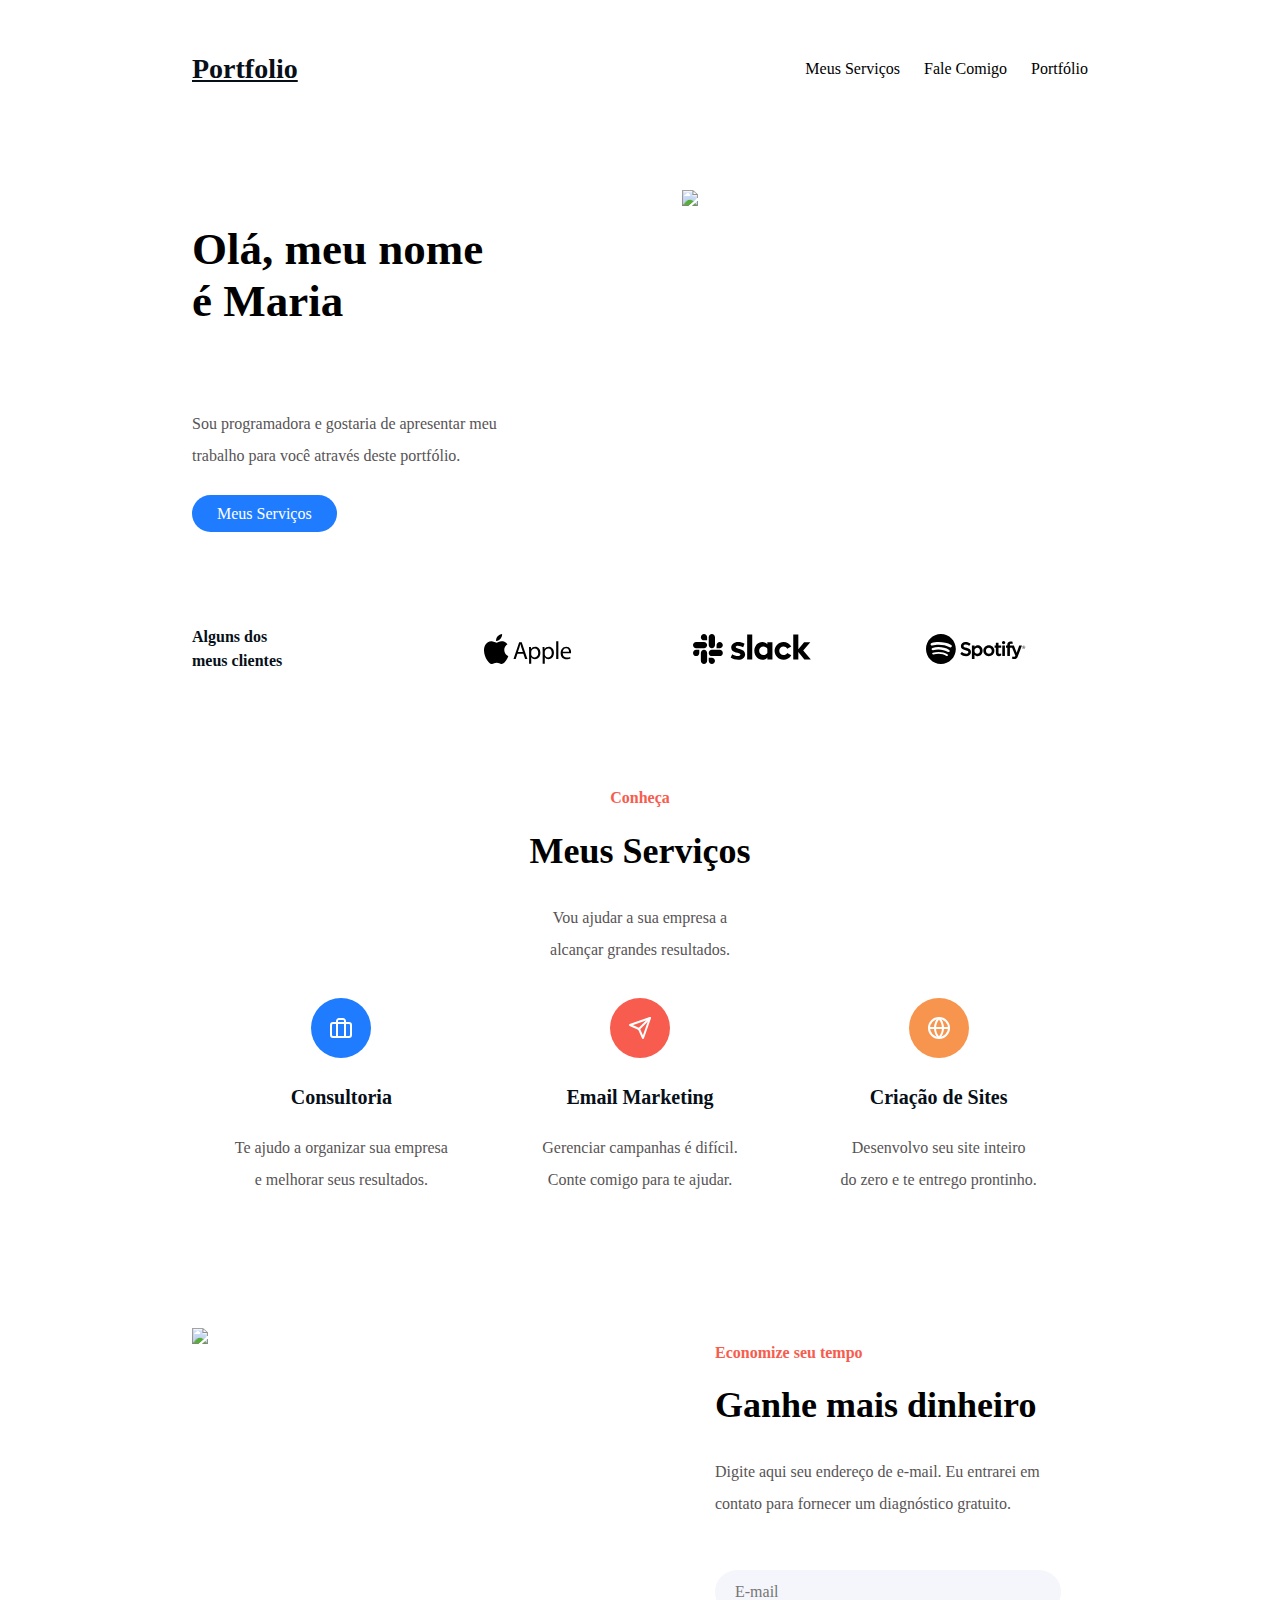
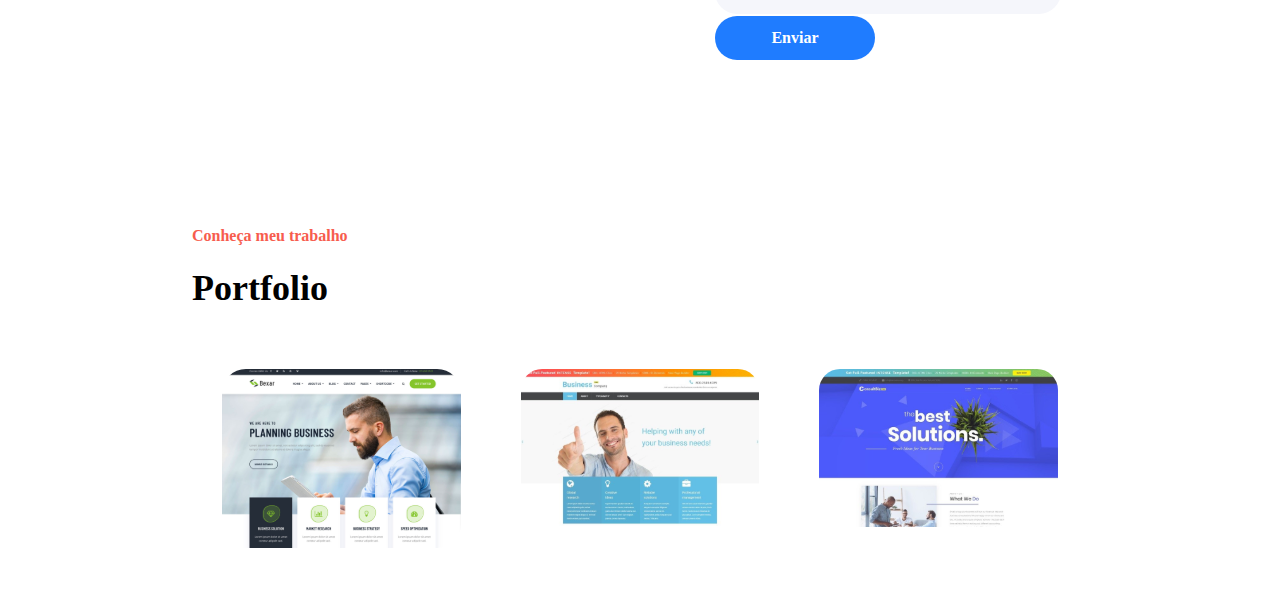
==== Portifolio/index.html @ fc133c1d "Primeiro commit" ====
<!DOCTYPE html>
<html lang="pt-BR">
<head>
    <meta charset="UTF-8">
    <meta http-equiv="X-UA-Compatible" content="IE=edge">
    <meta name="viewport" content="width=device-width, initial-scale=1.0">
    
    <link rel="preconnect" href="https://fonts.googleapis.com">
    <link rel="preconnect" href="https://fonts.gstatic.com" crossorigin>
    <link href="https://fonts.googleapis.com/css2?family=Work+Sans:wght@400;700&display=swap" rel="stylesheet">
    
    <title>Portfólio</title>
    <style>
        body {
            margin-left: 15%;
            margin-right: 15%;
        }
        .container {
            display: grid;
            grid-auto-flow: column;
            grid-auto-columns: 1fr;
        }
        #header {
            font-family: 'Poppins';
            font-style: normal;
            font-weight: 600;
            font-size: 28px;
            line-height: 42px;
            /* identical to box height */

            text-decoration-line: underline;

            color: #070F18;
            margin-top: 40px;
            margin-bottom: 40px;
        }
        #menu ul {
            list-style-type: none;
            margin: 0;
            padding: 0;
        }
        #menu {
            text-align: right;
            margin-top: 49px;
            margin-bottom: 59px;
        }
        #menu li {
            display: inline-block;
            margin-left: 20px;
            font-family: 'Poppins';
            font-style: normal;
            font-weight: normal;
            font-size: 16px;
            line-height: 24px;
            /* idêntica à altura da caixa */

            text-align: center;

            color: #070F18;
        }
        a {
            color: black;
            text-decoration: none;
        }
        #buttonCta {
            background-color:#1F7CFF;
            border-radius: 50px;
            font-family: Poppins;
            font-style: normal;
            font-size: 16px;
            line-height: 24px;
            /* idêntica à altura da caixa */

            text-align:center;

            color: #FFFFFF;
            padding: 10px 25px 10px 25px;
        }
        p.gray {
            font-family: 'Poppins';
            font-style: normal;
            font-weight: 400;
            font-size: 16px;
            line-height: 32px;
            /* ou 200% */

            color: #575455;
            margin-bottom: 30px;
        }
        #headerCta h1 {
            font-family: 'Poppins';
            font-style:normal;
            font-weight: bold;
            font-size: 45px;
            color: #000000;
            margin-top: 83px;
            margin-bottom: 81px;
        }
        #headerImg {
            margin-left: 42px;
        }
        #headerImg img {
            width: 100%;
            margin-top: 50px;
            margin-bottom: 42px;
        }
        .headerLogo {
            text-align: center;
            margin-top: 58px;
            margin-bottom: 55px;
        }
        #clients {
            margin-top: 50px;
            margin-bottom: 50px;
        }
        #headerClientText {
            font-family: 'Poppins';
            font-style:normal;
            font-weight: 600;
            font-size: 16px;
            line-height: 24px;

            color: #070F18;
            margin-top: 49px;
            margin-bottom: 46px;
        }
        h2.red {
            font-family: 'Poppins';
            font-style:normal;
            font-weight: 700;
            font-size: 16px;
            line-height: 24px;
            /* idêntica à altura da caixa */

            color: #F75C4E;
        }
        h1.black {
            font-family: 'Poppins';
            font-style:normal;
            font-weight: 700;
            font-size: 36px;
            line-height: 54px;
            /* idêntica à altura da caixa */

            color: #000000;
            margin-top: 0;
        }
        .textCenter {
            text-align: center;
        }
        #services .textCenter h3 {
            font-family: 'Poppins';
            font-style:normal;
            font-weight: 600;
            font-size: 20px;
            line-height: 30px;
            /* idêntica à altura da caixa */


            color: #070F18;
        }
        #services p {
            font-family: 'Poppins';
            font-style:normal;
            font-weight: 400;
            font-size: 16px;
            line-height: 32px;
            /* ou 200% */

            text-align:center;

            color: #575455;
            margin-bottom: 32px;
        }
        #contactImg img {
            width: 100%;
        }
        #contactForm {
            margin-left: 75px;
            text-align: left;
        }
        #contact {
            margin-top: 100px;
        }
        #contactForm input {
            background-color: #F5F6FB;
            border-radius: 50px;
            font-family: 'Poppins';
            font-style: normal;
            font-weight: 400;
            font-size: 16px;
            line-height: 24px;
            /* idêntica à altura da caixa */

            color: #575455;

            border: 0;
            width: 306px;
            padding: 10px 20px 10px 20px;
            margin-bottom: 2px;
        }
        #contactForm button {
            background-color:#1F7CFF;
            border-radius: 50px;
            font-family: Poppins;
            font-style: normal;
            font-weight: 600;
            font-size: 16px;
            line-height: 24px;
            /* idêntica à altura da caixa */

            text-align:center;

            color: #FFFFFF;

            border: 0;
            width: 160px;
            padding: 10px 20px 10px 20px;
        }
        #contactForm p {
            margin-bottom: 50px;
        }
        #portfolioTitle {
            margin-top: 150px;
        }
        .portfolioImg img{
            width: 100%;
        }
        .portfolioImg {
            padding: 30px;
        } 
    </style>
</head>
<body>
    <div class="container">
        <div id="header">
            Portfolio
        </div>
        <div id="menu">
            <ul>
                <li><a href="#services">Meus Serviços</a></li> 
                <li><a href="#contact">Fale Comigo</a></li>
                <li><a href="#portfolioTitle">Portfólio</a></li>
            </ul>
        </div>
    </div>
    <div class="container">
        <div id="headerCta">
            <h1>Olá, meu nome<br>
                é Maria
            </h1>
            <p class="gray">
                Sou programadora e gostaria de apresentar meu<br>
                trabalho para você através deste portfólio.
            </p>
            <a href="" id="buttonCta">Meus Serviços</a>
        </div>
        <div id="headerImg">
            <img src="img/header.svg">
        </div>
        <link rel="stylesheet" href="">
    </div>
    <div class="container" id="clients">
        <div id="headerClientText">
            Alguns dos<br>
            meus clientes
        </div>
        <div class="headerLogo">
            <img src="img/apple.svg">
        </div>
        <div class="headerLogo">
            <img src="img/slack.svg">
        </div>
        <div class="headerLogo">
            <img src="img/spotify.svg">
        </div>
    </div>
    <div class="container textCenter">
        <div id="services">
            <h2 class="red">Conheça</h2>
            <h1 class="black">Meus Serviços</h1>
            <p>Vou ajudar a sua empresa a<br>
                alcançar grandes resultados.</p>
        </div>
    </div>
    <div class="container" id="services">
        <div class="textCenter">
            <img src="img/consultoria.svg">
            <h3 class="">Consultoria</h3>
            <p class="gray">Te ajudo a organizar sua empresa<br>
                e melhorar seus resultados.</p> 
        </div>
        <div class="textCenter">
            <img src="img/emailMarketing.svg">
            <h3>Email Marketing</h3> 
            <p class="gray">Gerenciar campanhas é difícil.<br>
                Conte comigo para te ajudar.</p>
        </div>
        <div class="textCenter">
            <img src="img/criaçãoSites.svg">
            <h3>Criação de Sites</h3> 
            <p class="gray">Desenvolvo seu site inteiro<br>
                do zero e te entrego prontinho.</p>
        </div>
    </div>
    <div class="container" id="contact">
        <div id="contactImg">
            <img src="img/contact.svg">
        </div>
        <div id="contactForm">
            <h2 class="red">Economize seu tempo</h2>
            <h1 class="black">Ganhe mais dinheiro</h1>
            <p class="gray">Digite aqui seu endereço de e-mail. Eu entrarei em<br>
                                                        contato para fornecer um diagnóstico gratuito.</p>
            <form action="https://formspree.io/f/mdojrypn" method="post">
                <input placeholder="E-mail" type="text" name="contactEmail" required> 
                <button type="submit">Enviar</button>
            </form>
        </div>
    </div>
    <div class="container" id="portfolioTitle">
        <div>
            <h2 class="red">Conheça meu trabalho</h2> 
            <h1 class="black">Portfolio</h1> 
        </div>
    </div>
    <div class="container">
        <div class="portfolioImg">
            <img src="img/bexar.svg">
        </div>
        <div class="portfolioImg">
            <img src="img/businessCompany.svg">
        </div> 
        <div class="portfolioImg">
            <img src="img/consultBiz.svg">
        </div> 
    </div>
</body>
</html>
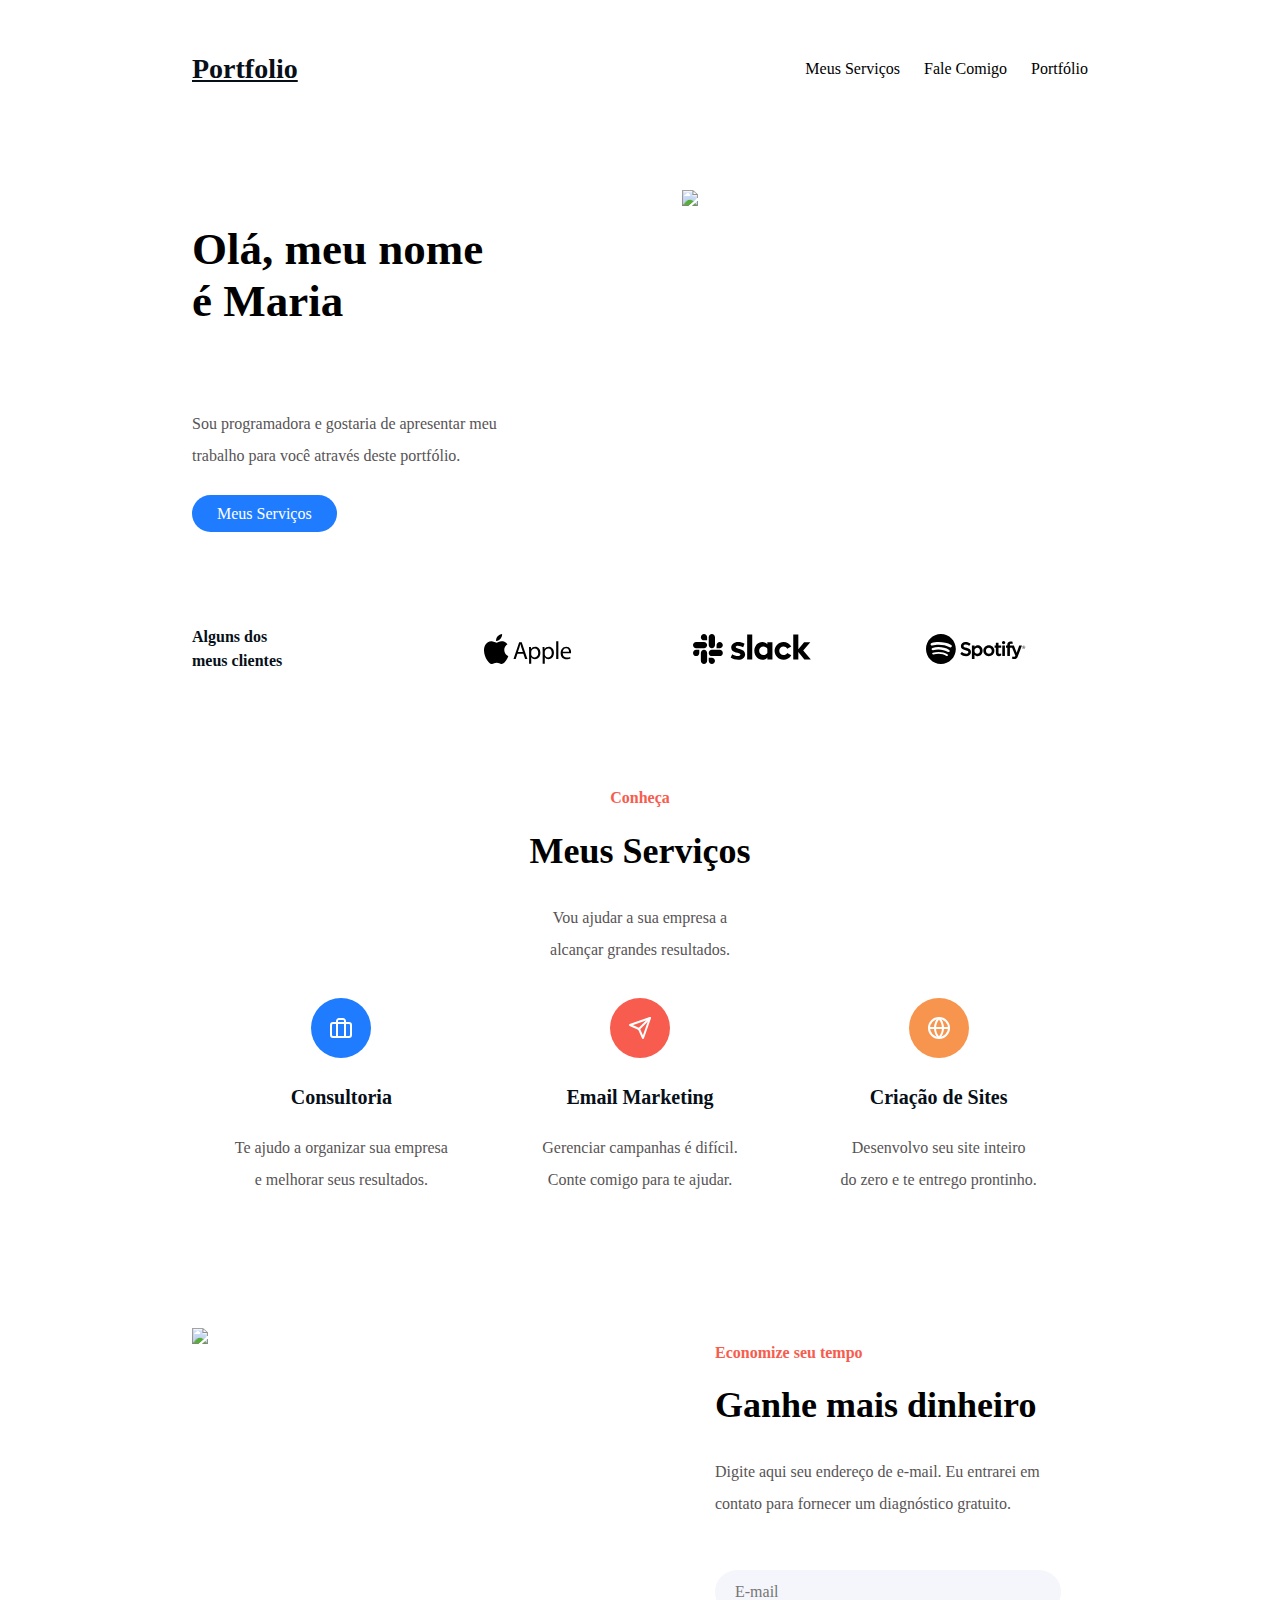
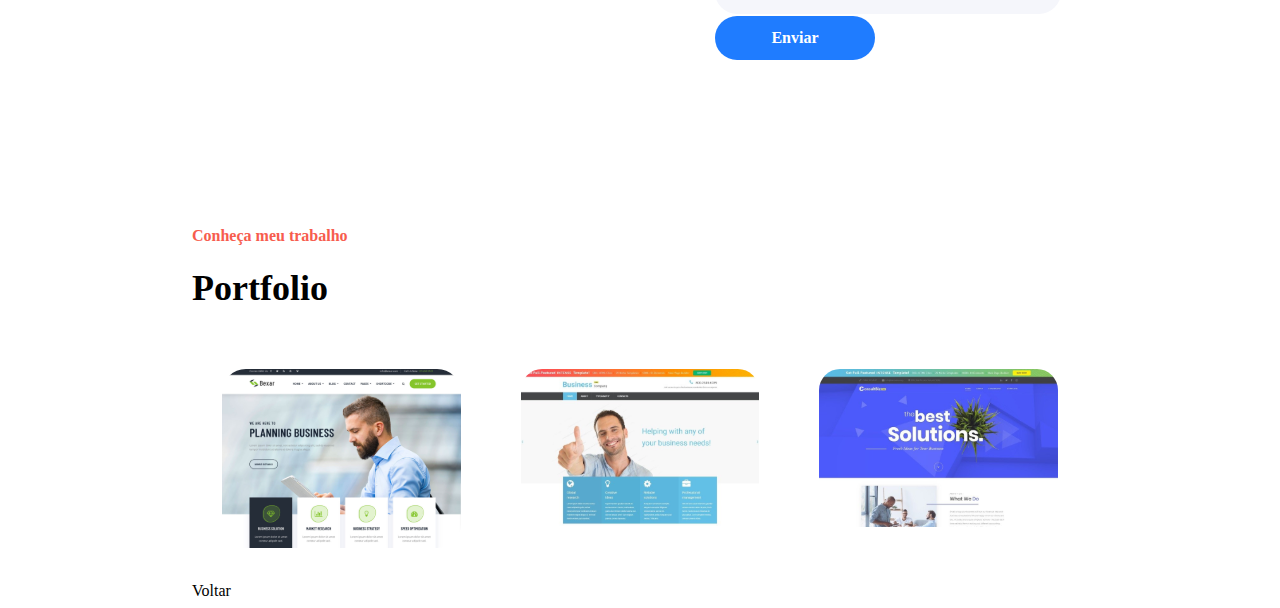
==== commit d44322e4: "Primeiro commit" ====
--- a/Portifolio/index.html
+++ b/Portifolio/index.html
@@ -335,5 +335,6 @@
             <img src="img/consultBiz.svg">
         </div> 
     </div>
+	<a href=" ../index.html">Voltar</a>
 </body>
 </html>